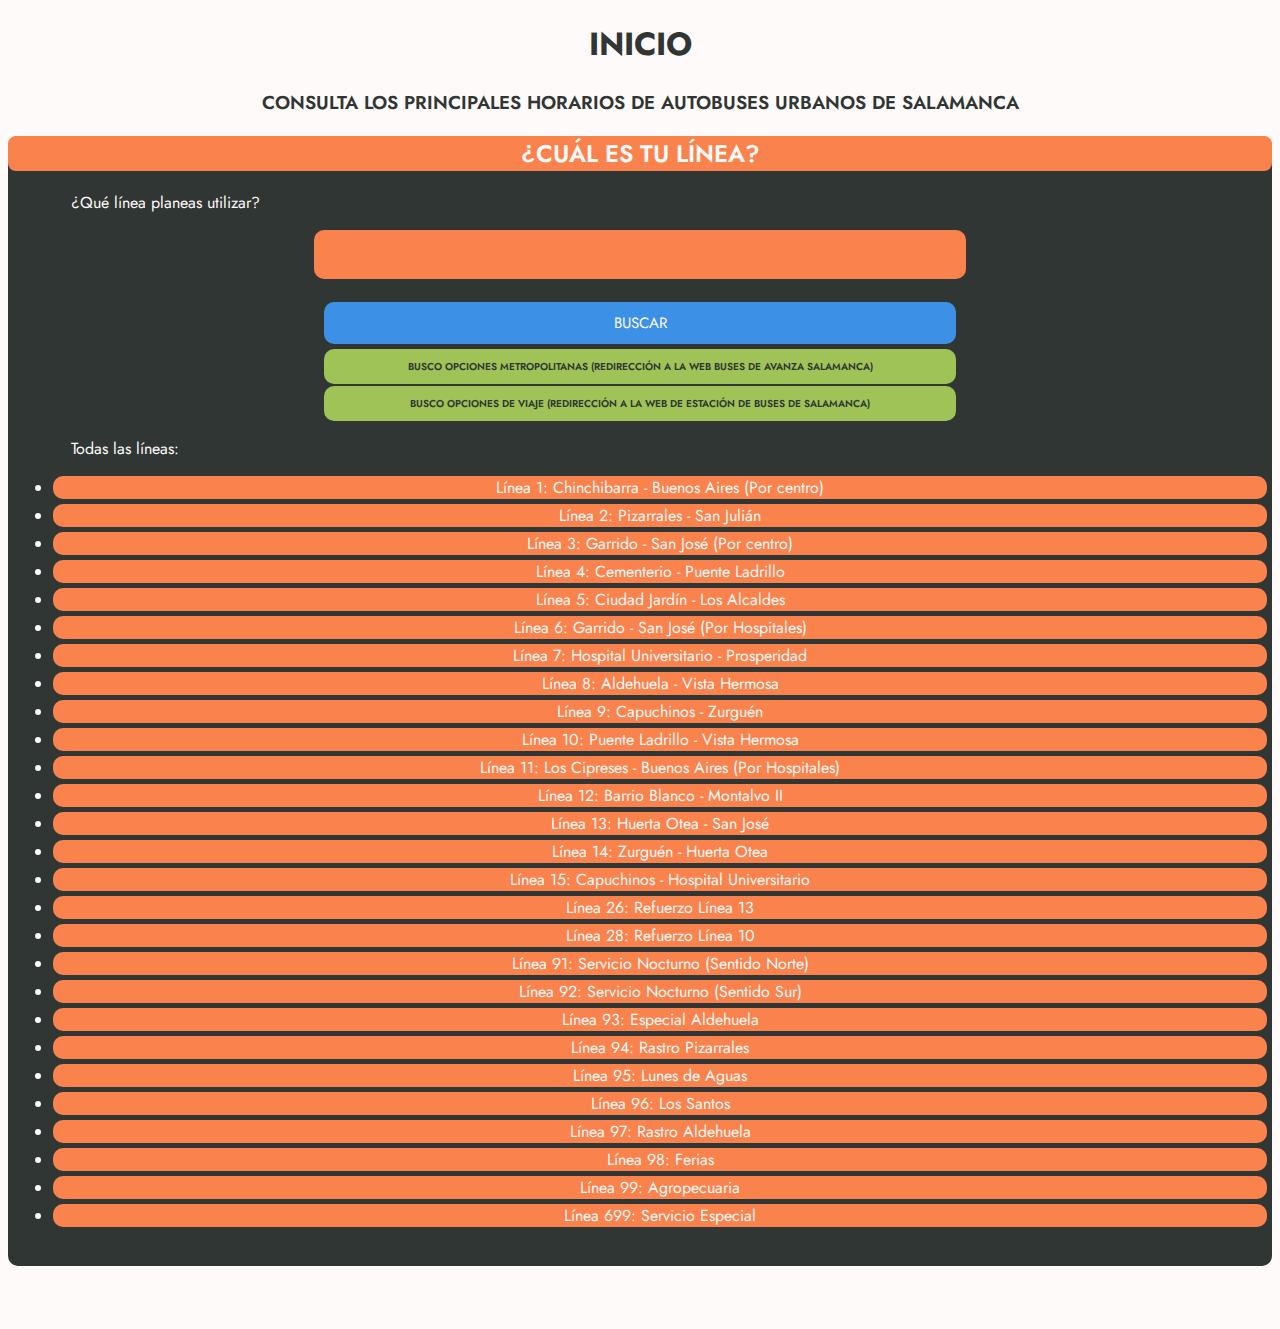
==== index.html @ e336ace3 "Add files via upload" ====
<!DOCTYPE html>
<html lang="en">
<head>
    <meta charset="UTF-8">
    <meta name="viewport" content="width=device-width, initial-scale=1.0">
    <title>Document</title>
    <link rel="stylesheet" href="estilos.css">
    <script src="acciones.js" defer></script>
</head>
<body>
    <h1 id = "tituloGrande">INICIO</h1>
    <h3 id="descripcion">CONSULTA LOS PRINCIPALES HORARIOS DE AUTOBUSES URBANOS DE SALAMANCA</h3>
    <!--<button id="opcion">PERSONALIZAR MI EXPERIENCIA (INICIO DE SESIÓN)</button>-->
    <div id="contenedor">
        <h2 id="titulo">¿CUÁL ES TU LÍNEA?</h2>
        <p id="parrafo">¿Qué línea planeas utilizar?</p>
        <input type="number" id="introducir">
        <br>
        <button id = "boton" onclick="redirigir()">BUSCAR</button>
        <button id="opcion">BUSCO OPCIONES METROPOLITANAS (REDIRECCIÓN A LA WEB BUSES DE AVANZA SALAMANCA)</button>
        <button id="opcion">BUSCO OPCIONES DE VIAJE (REDIRECCIÓN A LA WEB DE ESTACIÓN DE BUSES DE SALAMANCA)</button>
        <p id="parrafo">Todas las líneas: </p>
        <ul>
            <li id="contenedorListaLineas"><a href="lineas/linea1.html">Línea 1: Chinchibarra - Buenos Aires (Por centro)</a></li>
            <li id="contenedorListaLineas"><a href="lineas/linea2.html">Línea 2: Pizarrales - San Julián</a></li>
            <li id="contenedorListaLineas"><a href="lineas/linea3.html">Línea 3: Garrido - San José (Por centro)</a></li>
            <li id="contenedorListaLineas"><a href="lineas/linea4.html">Línea 4: Cementerio - Puente Ladrillo</a></li>
            <li id="contenedorListaLineas"><a href="lineas/linea5.html">Línea 5: Ciudad Jardín - Los Alcaldes</a></li>
            <li id="contenedorListaLineas"><a href="lineas/linea6.html">Línea 6: Garrido - San José (Por Hospitales)</a></li>
            <li id="contenedorListaLineas"><a href="lineas/linea7.html">Línea 7: Hospital Universitario - Prosperidad</a></li>
            <li id="contenedorListaLineas"><a href="lineas/linea8.html">Línea 8: Aldehuela - Vista Hermosa</a></li>
            <li id="contenedorListaLineas"><a href="lineas/linea9.html">Línea 9: Capuchinos - Zurguén</a></li>
            <li id="contenedorListaLineas"><a href="lineas/linea10.html">Línea 10: Puente Ladrillo - Vista Hermosa</a></li>
            <li id="contenedorListaLineas"><a href="lineas/linea11.html">Línea 11: Los Cipreses - Buenos Aires (Por Hospitales)</a></li>
            <li id="contenedorListaLineas"><a href="lineas/linea12.html">Línea 12: Barrio Blanco - Montalvo II</a></li>
            <li id="contenedorListaLineas"><a href="lineas/linea13.html">Línea 13: Huerta Otea - San José</a></li>
            <li id="contenedorListaLineas"><a href="lineas/linea14.html">Línea 14: Zurguén - Huerta Otea</a></li>
            <li id="contenedorListaLineas"><a href="lineas/linea15.html">Línea 15: Capuchinos - Hospital Universitario</a></li>
            <li id="contenedorListaLineas"><a href="lineas/linea26.html">Línea 26: Refuerzo Línea 13</a></li>
            <li id="contenedorListaLineas"><a href="lineas/linea28.html">Línea 28: Refuerzo Línea 10</a></li>
            <li id="contenedorListaLineas"><a href="lineas/linea91.html">Línea 91: Servicio Nocturno (Sentido Norte)</a></li>
            <li id="contenedorListaLineas"><a href="lineas/linea92.html">Línea 92: Servicio Nocturno (Sentido Sur)</a></li>
            <li id="contenedorListaLineas"><a href="lineas/linea93.html">Línea 93: Especial Aldehuela</a></li>
            <li id="contenedorListaLineas"><a href="lineas/linea94.html">Línea 94: Rastro Pizarrales</a></li>
            <li id="contenedorListaLineas"><a href="lineas/linea95.html">Línea 95: Lunes de Aguas</a></li>
            <li id="contenedorListaLineas"><a href="lineas/linea96.html">Línea 96: Los Santos</a></li>
            <li id="contenedorListaLineas"><a href="lineas/linea97.html">Línea 97: Rastro Aldehuela</a></li>
            <li id="contenedorListaLineas"><a href="lineas/linea98.html">Línea 98: Ferias</a></li>
            <li id="contenedorListaLineas"><a href="lineas/linea99.html">Línea 99: Agropecuaria</a></li>
            <li id="contenedorListaLineas"><a href="lineas/linea699.html">Línea 699: Servicio Especial</a></li>
            

        </ul>
        <br>
    </div>
</body>
</html>
---- estilos.css ----
@font-face {
    font-family: "JostRegular";
    src: url(Jost-Regular.ttf);
}
@font-face {
    font-family: "JostSemiBold";
    src: url(Jost-SemiBold.ttf);
}
@font-face {
    font-family: "JostBold";
    src: url(Jost-Bold.ttf);
}

body{
    background-color: snow;
}
a{
    text-decoration: none;
    color: inherit;
}

#contenedorListaLineas{
    background-color: #FA824C;
    border: none;
    border-radius: 10px;
    margin: 5px;
    text-align: center;
    text-decoration: none;
}
#contenedor {
    background-color: #303633;
    border: none;
    border-radius: 10px;
    color: snow;
    font-family: JostRegular;
    margin-bottom: 5%;
    /* No centramos todo el contenido del contenedor */
}

#introducir {
    display: block; /* Hace que el input se comporte como un bloque */
    margin: 0 auto; /* Auto en los márgenes horizontales lo centra */
    background-color: #FA824C;
    border: none;
    border-radius: 10px;
    font-size: 20px;
    font-family: JostRegular;
    padding: 10px; /* Espacio interno dentro del input */
    width: 50%; /* Controla el ancho del input si es necesario */
    color: snow;
    text-align: center;
}

#titulo{
    background-color: #FA824C;
    font-family: JostSemiBold;
    text-align: center;
    border: none;
    border-radius: 8px;
}

#parrafo{
    color: snow;
    justify-content: left;
    margin-left: 5%;
}
#tituloGrande{
    font-family: JostBold;
    color: #303633;
    text-align: center;
    text-wrap:wrap;
}
#descripcion{
    color: #303633;
    text-align: center;
    justify-content: center;
    font-family: JostSemiBold;
}

#boton{
    display: block; /* Hace que el input se comporte como un bloque */
    margin: 0 auto; /* Auto en los márgenes horizontales lo centra */
    background-color: #3C91E6;
    border: none;
    border-radius: 10px;
    font-size: 15px;
    font-family: JostRegular;
    padding: 10px; /* Espacio interno dentro del input */
    width: 50%; /* Controla el ancho del input si es necesario */
    color: snow;
    text-align: center;
    margin-bottom: 5px;
}

#opcion{
    background-color: #9FC356;
    display: block; /* Hace que el input se comporte como un bloque */
    margin: 0 auto; /* Auto en los márgenes horizontales lo centra */
    margin-bottom: 2px;
    border: none;
    border-radius: 10px;
    font-size: 10px;
    font-family: JostSemiBold;
    padding: 10px; /* Espacio interno dentro del input */
    width: 50%; /* Controla el ancho del input si es necesario */
    color: #303633;
    text-align: center;
}
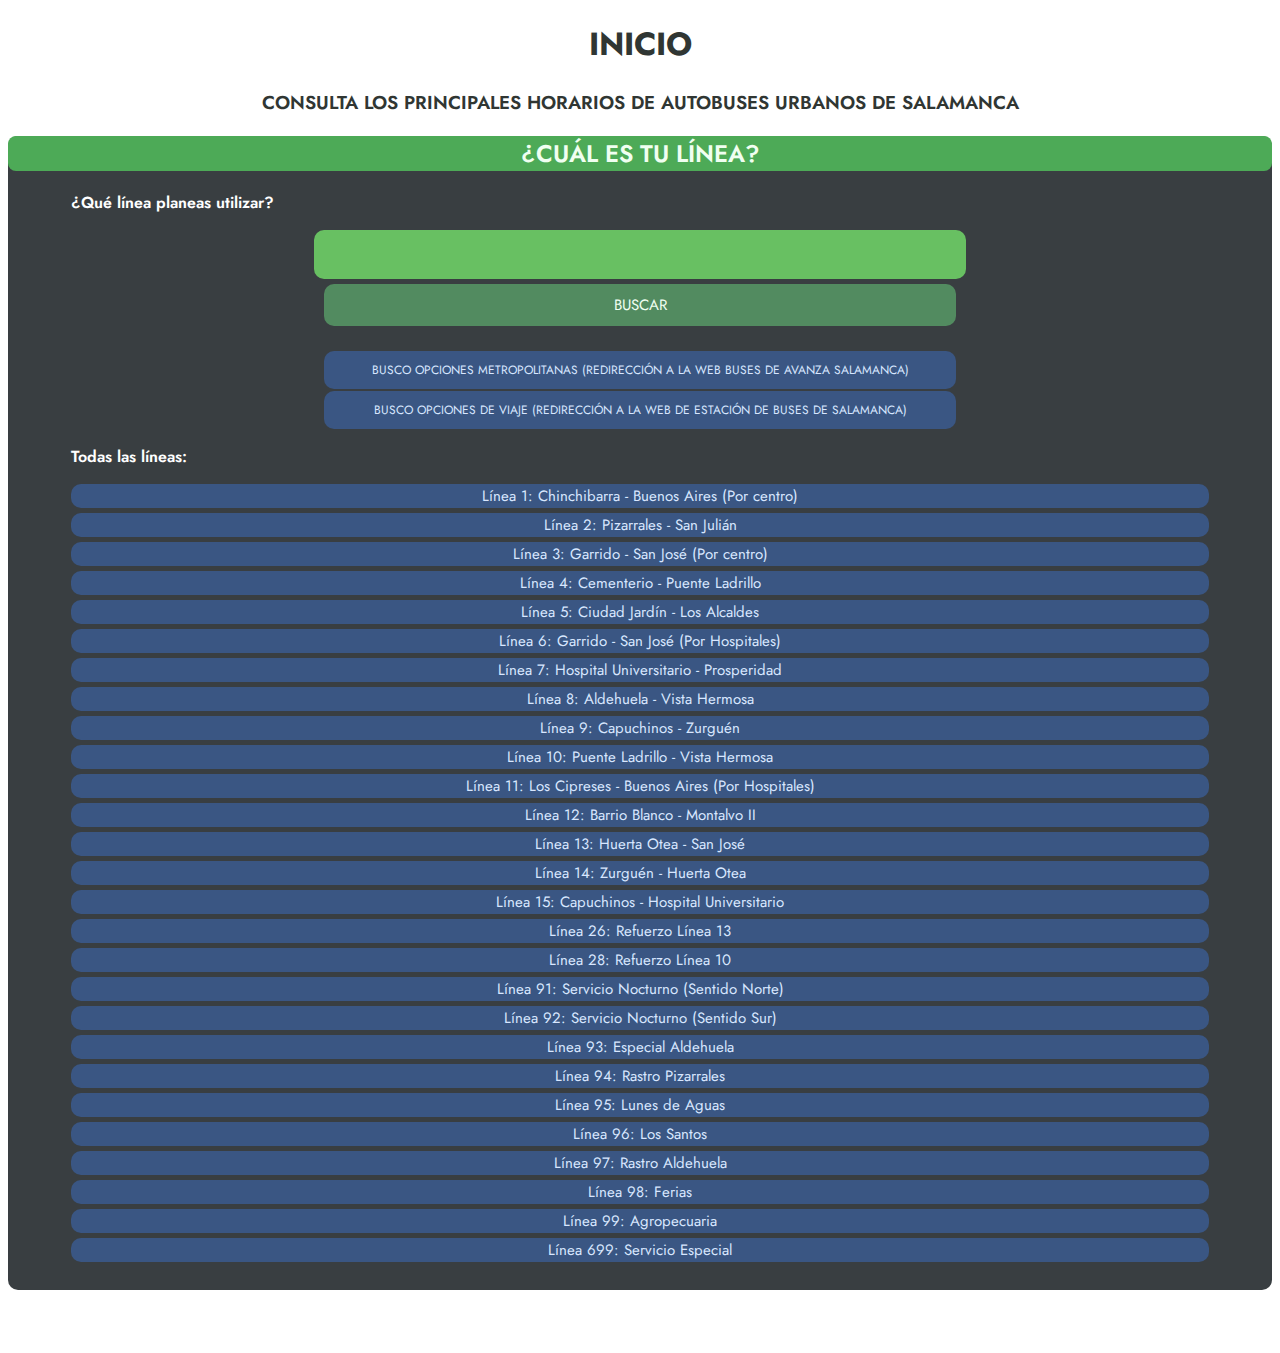
==== commit d981a913: "Add files via upload" ====
--- a/index.html
+++ b/index.html
@@ -8,50 +8,49 @@
     <script src="acciones.js" defer></script>
 </head>
 <body>
-    <h1 id = "tituloGrande">INICIO</h1>
-    <h3 id="descripcion">CONSULTA LOS PRINCIPALES HORARIOS DE AUTOBUSES URBANOS DE SALAMANCA</h3>
-    <!--<button id="opcion">PERSONALIZAR MI EXPERIENCIA (INICIO DE SESIÓN)</button>-->
+    
+<div id="mainPage">
+            <h1 id = "tituloGrande">INICIO</h1>
+            <h3 id="descripcion">CONSULTA LOS PRINCIPALES HORARIOS DE AUTOBUSES URBANOS DE SALAMANCA</h3>
+    
     <div id="contenedor">
         <h2 id="titulo">¿CUÁL ES TU LÍNEA?</h2>
         <p id="parrafo">¿Qué línea planeas utilizar?</p>
-        <input type="number" id="introducir">
-        <br>
-        <button id = "boton" onclick="redirigir()">BUSCAR</button>
-        <button id="opcion">BUSCO OPCIONES METROPOLITANAS (REDIRECCIÓN A LA WEB BUSES DE AVANZA SALAMANCA)</button>
-        <button id="opcion">BUSCO OPCIONES DE VIAJE (REDIRECCIÓN A LA WEB DE ESTACIÓN DE BUSES DE SALAMANCA)</button>
+        <input type="number" id="busquedaRapidaLinea">
+        <button id = "boton" onclick="nuevaLinea(1)">BUSCAR</button>
+        <button id="opcion" onclick="redirigirMetropolitano()">BUSCO OPCIONES METROPOLITANAS (REDIRECCIÓN A LA WEB BUSES DE AVANZA SALAMANCA)</button>
+        <button id="opcion" onclick="redirigirViajes()">BUSCO OPCIONES DE VIAJE (REDIRECCIÓN A LA WEB DE ESTACIÓN DE BUSES DE SALAMANCA)</button>
         <p id="parrafo">Todas las líneas: </p>
-        <ul>
-            <li id="contenedorListaLineas"><a href="lineas/linea1.html">Línea 1: Chinchibarra - Buenos Aires (Por centro)</a></li>
-            <li id="contenedorListaLineas"><a href="lineas/linea2.html">Línea 2: Pizarrales - San Julián</a></li>
-            <li id="contenedorListaLineas"><a href="lineas/linea3.html">Línea 3: Garrido - San José (Por centro)</a></li>
-            <li id="contenedorListaLineas"><a href="lineas/linea4.html">Línea 4: Cementerio - Puente Ladrillo</a></li>
-            <li id="contenedorListaLineas"><a href="lineas/linea5.html">Línea 5: Ciudad Jardín - Los Alcaldes</a></li>
-            <li id="contenedorListaLineas"><a href="lineas/linea6.html">Línea 6: Garrido - San José (Por Hospitales)</a></li>
-            <li id="contenedorListaLineas"><a href="lineas/linea7.html">Línea 7: Hospital Universitario - Prosperidad</a></li>
-            <li id="contenedorListaLineas"><a href="lineas/linea8.html">Línea 8: Aldehuela - Vista Hermosa</a></li>
-            <li id="contenedorListaLineas"><a href="lineas/linea9.html">Línea 9: Capuchinos - Zurguén</a></li>
-            <li id="contenedorListaLineas"><a href="lineas/linea10.html">Línea 10: Puente Ladrillo - Vista Hermosa</a></li>
-            <li id="contenedorListaLineas"><a href="lineas/linea11.html">Línea 11: Los Cipreses - Buenos Aires (Por Hospitales)</a></li>
-            <li id="contenedorListaLineas"><a href="lineas/linea12.html">Línea 12: Barrio Blanco - Montalvo II</a></li>
-            <li id="contenedorListaLineas"><a href="lineas/linea13.html">Línea 13: Huerta Otea - San José</a></li>
-            <li id="contenedorListaLineas"><a href="lineas/linea14.html">Línea 14: Zurguén - Huerta Otea</a></li>
-            <li id="contenedorListaLineas"><a href="lineas/linea15.html">Línea 15: Capuchinos - Hospital Universitario</a></li>
-            <li id="contenedorListaLineas"><a href="lineas/linea26.html">Línea 26: Refuerzo Línea 13</a></li>
-            <li id="contenedorListaLineas"><a href="lineas/linea28.html">Línea 28: Refuerzo Línea 10</a></li>
-            <li id="contenedorListaLineas"><a href="lineas/linea91.html">Línea 91: Servicio Nocturno (Sentido Norte)</a></li>
-            <li id="contenedorListaLineas"><a href="lineas/linea92.html">Línea 92: Servicio Nocturno (Sentido Sur)</a></li>
-            <li id="contenedorListaLineas"><a href="lineas/linea93.html">Línea 93: Especial Aldehuela</a></li>
-            <li id="contenedorListaLineas"><a href="lineas/linea94.html">Línea 94: Rastro Pizarrales</a></li>
-            <li id="contenedorListaLineas"><a href="lineas/linea95.html">Línea 95: Lunes de Aguas</a></li>
-            <li id="contenedorListaLineas"><a href="lineas/linea96.html">Línea 96: Los Santos</a></li>
-            <li id="contenedorListaLineas"><a href="lineas/linea97.html">Línea 97: Rastro Aldehuela</a></li>
-            <li id="contenedorListaLineas"><a href="lineas/linea98.html">Línea 98: Ferias</a></li>
-            <li id="contenedorListaLineas"><a href="lineas/linea99.html">Línea 99: Agropecuaria</a></li>
-            <li id="contenedorListaLineas"><a href="lineas/linea699.html">Línea 699: Servicio Especial</a></li>
-            
-
-        </ul>
+        <button id="botonLinea" onclick="nuevaLinea(1)">Línea 1: Chinchibarra - Buenos Aires (Por centro)</button>
+        <button id="botonLinea" onclick="nuevaLinea(2)">Línea 2: Pizarrales - San Julián</button>
+        <button id="botonLinea" onclick="location.href='linea3.html'">Línea 3: Garrido - San José (Por centro)</button>
+        <button id="botonLinea" onclick="location.href='linea4.html'">Línea 4: Cementerio - Puente Ladrillo</button>
+        <button id="botonLinea" onclick="location.href='linea5.html'">Línea 5: Ciudad Jardín - Los Alcaldes</button>
+        <button id="botonLinea" onclick="location.href='linea6.html'">Línea 6: Garrido - San José (Por Hospitales)</button>
+        <button id="botonLinea" onclick="location.href='linea7.html'">Línea 7: Hospital Universitario - Prosperidad</button>
+        <button id="botonLinea" onclick="location.href='linea8.html'">Línea 8: Aldehuela - Vista Hermosa</button>
+        <button id="botonLinea" onclick="location.href='linea9.html'">Línea 9: Capuchinos - Zurguén</button>
+        <button id="botonLinea" onclick="location.href='linea10.html'">Línea 10: Puente Ladrillo - Vista Hermosa</button>
+        <button id="botonLinea" onclick="location.href='linea11.html'">Línea 11: Los Cipreses - Buenos Aires (Por Hospitales)</button>
+        <button id="botonLinea" onclick="location.href='linea12.html'">Línea 12: Barrio Blanco - Montalvo II</button>
+        <button id="botonLinea" onclick="location.href='linea13.html'">Línea 13: Huerta Otea - San José</button>
+        <button id="botonLinea" onclick="location.href='linea14.html'">Línea 14: Zurguén - Huerta Otea</button>
+        <button id="botonLinea" onclick="location.href='linea15.html'">Línea 15: Capuchinos - Hospital Universitario</button>
+        <button id="botonLinea" onclick="location.href='linea26.html'">Línea 26: Refuerzo Línea 13</button>
+        <button id="botonLinea" onclick="location.href='linea28.html'">Línea 28: Refuerzo Línea 10</button>
+        <button id="botonLinea" onclick="location.href='linea91.html'">Línea 91: Servicio Nocturno (Sentido Norte)</button>
+        <button id="botonLinea" onclick="location.href='linea92.html'">Línea 92: Servicio Nocturno (Sentido Sur)</button>
+        <button id="botonLinea" onclick="location.href='linea93.html'">Línea 93: Especial Aldehuela</button>
+        <button id="botonLinea" onclick="location.href='linea94.html'">Línea 94: Rastro Pizarrales</button>
+        <button id="botonLinea" onclick="location.href='linea95.html'">Línea 95: Lunes de Aguas</button>
+        <button id="botonLinea" onclick="location.href='linea96.html'">Línea 96: Los Santos</button>
+        <button id="botonLinea" onclick="location.href='linea97.html'">Línea 97: Rastro Aldehuela</button>
+        <button id="botonLinea" onclick="location.href='linea98.html'">Línea 98: Ferias</button>
+        <button id="botonLinea" onclick="location.href='linea99.html'">Línea 99: Agropecuaria</button>
+        <button id="botonLinea" onclick="location.href='linea699.html'">Línea 699: Servicio Especial</button>
         <br>
     </div>
+</div>
+
 </body>
 </html>--- a/estilos.css
+++ b/estilos.css
@@ -1,3 +1,23 @@
+:root{
+    --color-fondo : #ffffff;
+    --color-titulo-contenedor: #4daa57;
+    --color-titulo-texto: #f0fff1;
+    --color-fondo-contenedor: #393e41;
+    --color-texto-contendor: #ffffff;
+    --color-texto: #080705;
+    --color-leyenda1: #3a5683;
+    --color-leyenda-texto: #d8e7ff;
+    --color-fondo-opciones : #3a5683;
+    --color-texto-opciones: #d8e7ff;
+    --color-boton-input: #4ab164;
+    --color-texto-boton-input: #393e41;
+    --boton-busqueda-fondo: #68c062;
+    --boton-busqueda-texto: #f0fff1;
+    --color-fonfo-tuparada:#acccff;
+    --color-fondo-botonbuscar: #528b60;
+    --color-texto-botonbuscar:#f0fff1;
+}
+
 @font-face {
     font-family: "JostRegular";
     src: url(Jost-Regular.ttf);
@@ -12,15 +32,30 @@
 }
 
 body{
-    background-color: snow;
+    background-color: var(--color-fondo);
 }
 a{
     text-decoration: none;
     color: inherit;
 }
 
+#busquedaRapidaLinea{
+    display: block; /* Hace que el input se comporte como un bloque */
+    margin: 0 auto; /* Auto en los márgenes horizontales lo centra */
+    background-color: var(--boton-busqueda-fondo);
+    color: var(--boton-busqueda-texto);
+    border: none;
+    border-radius: 10px;
+    font-size: 20px;
+    font-family: JostRegular;
+    padding: 10px; /* Espacio interno dentro del input */
+    width: 50%; /* Controla el ancho del input si es necesario */
+    text-align: center;
+    margin-bottom: 5px;
+}
+
 #contenedorListaLineas{
-    background-color: #FA824C;
+    background-color: var(--color-titulo-contenedor);
     border: none;
     border-radius: 10px;
     margin: 5px;
@@ -28,7 +63,7 @@
     text-decoration: none;
 }
 #contenedor {
-    background-color: #303633;
+    background-color: var(--color-fondo-contenedor);
     border: none;
     border-radius: 10px;
     color: snow;
@@ -40,29 +75,31 @@
 #introducir {
     display: block; /* Hace que el input se comporte como un bloque */
     margin: 0 auto; /* Auto en los márgenes horizontales lo centra */
-    background-color: #FA824C;
+    background-color: var(--color-boton-input);
     border: none;
     border-radius: 10px;
     font-size: 20px;
     font-family: JostRegular;
     padding: 10px; /* Espacio interno dentro del input */
     width: 50%; /* Controla el ancho del input si es necesario */
-    color: snow;
+    color: var(--color-texto-boton-input);
     text-align: center;
 }
 
 #titulo{
-    background-color: #FA824C;
+    background-color: var(--color-titulo-contenedor);
     font-family: JostSemiBold;
     text-align: center;
     border: none;
     border-radius: 8px;
+    color: var(--color-titulo-texto);
 }
 
 #parrafo{
-    color: snow;
+    color: var(--color-texto-contendor);
     justify-content: left;
     margin-left: 5%;
+    font-family: JostSemiBold;
 }
 #tituloGrande{
     font-family: JostBold;
@@ -80,29 +117,93 @@
 #boton{
     display: block; /* Hace que el input se comporte como un bloque */
     margin: 0 auto; /* Auto en los márgenes horizontales lo centra */
-    background-color: #3C91E6;
+    background-color: var(--color-fondo-botonbuscar);
+    color: var(--color-texto-botonbuscar);
     border: none;
     border-radius: 10px;
     font-size: 15px;
     font-family: JostRegular;
     padding: 10px; /* Espacio interno dentro del input */
     width: 50%; /* Controla el ancho del input si es necesario */
-    color: snow;
     text-align: center;
     margin-bottom: 5px;
+    margin-bottom: 25px;
 }
 
 #opcion{
-    background-color: #9FC356;
+    background-color: var(--color-fondo-opciones);
     display: block; /* Hace que el input se comporte como un bloque */
     margin: 0 auto; /* Auto en los márgenes horizontales lo centra */
     margin-bottom: 2px;
     border: none;
     border-radius: 10px;
-    font-size: 10px;
-    font-family: JostSemiBold;
-    padding: 10px; /* Espacio interno dentro del input */
-    width: 50%; /* Controla el ancho del input si es necesario */
-    color: #303633;
-    text-align: center;
+    font-size: 12px;
+    font-family: JostRegular;
+    padding: 10px; /* Espacio interno dentro del input */
+    width: 50%; /* Controla el ancho del input si es necesario */
+    color: var(--color-texto-opciones);
+    text-align: center;
+}
+
+#botonLinea{
+    display: block;
+    margin: 0 auto;
+    width: 90%;
+    background-color: var(--color-fondo-opciones);
+    color: var(--color-texto-opciones);
+    font-size: 15px;
+    text-align: center;
+    text-wrap: wrap;
+    justify-content: center;
+    font-family: JostRegular;
+    border: none;
+    border-radius: 10px;
+    margin-bottom: 5px;
+}
+
+
+
+#tablaHorarios{
+    border-collapse: collapse;
+    margin: auto;
+    width: 80%;
+}
+
+#celdaEncabezado{
+    border: 1px solid;
+    padding: 8px;
+    background-color: var(--color-leyenda1);
+    color: var(--color-texto);
+    text-align: center;
+    border-color: #000000;
+    color: var(--color-leyenda-texto);
+}
+
+#celdaTabla{
+    border: 1px solid;
+    padding: 8px;
+    background-color: var(--color-fondo);
+    color: var(--color-texto);
+    text-align: center;
+    text-wrap: wrap;
+}
+
+/* LINEAS --------------------
+--------------------------------
+------------------------------*/
+#linea1{
+    display: none;
+}
+
+#linea1variante1{
+    display: none;
+}
+#linea1variante2{
+    display: none;
+}
+#linea1variante3{
+    display: none;
+}
+#linea1variante4{
+    display: none;
 }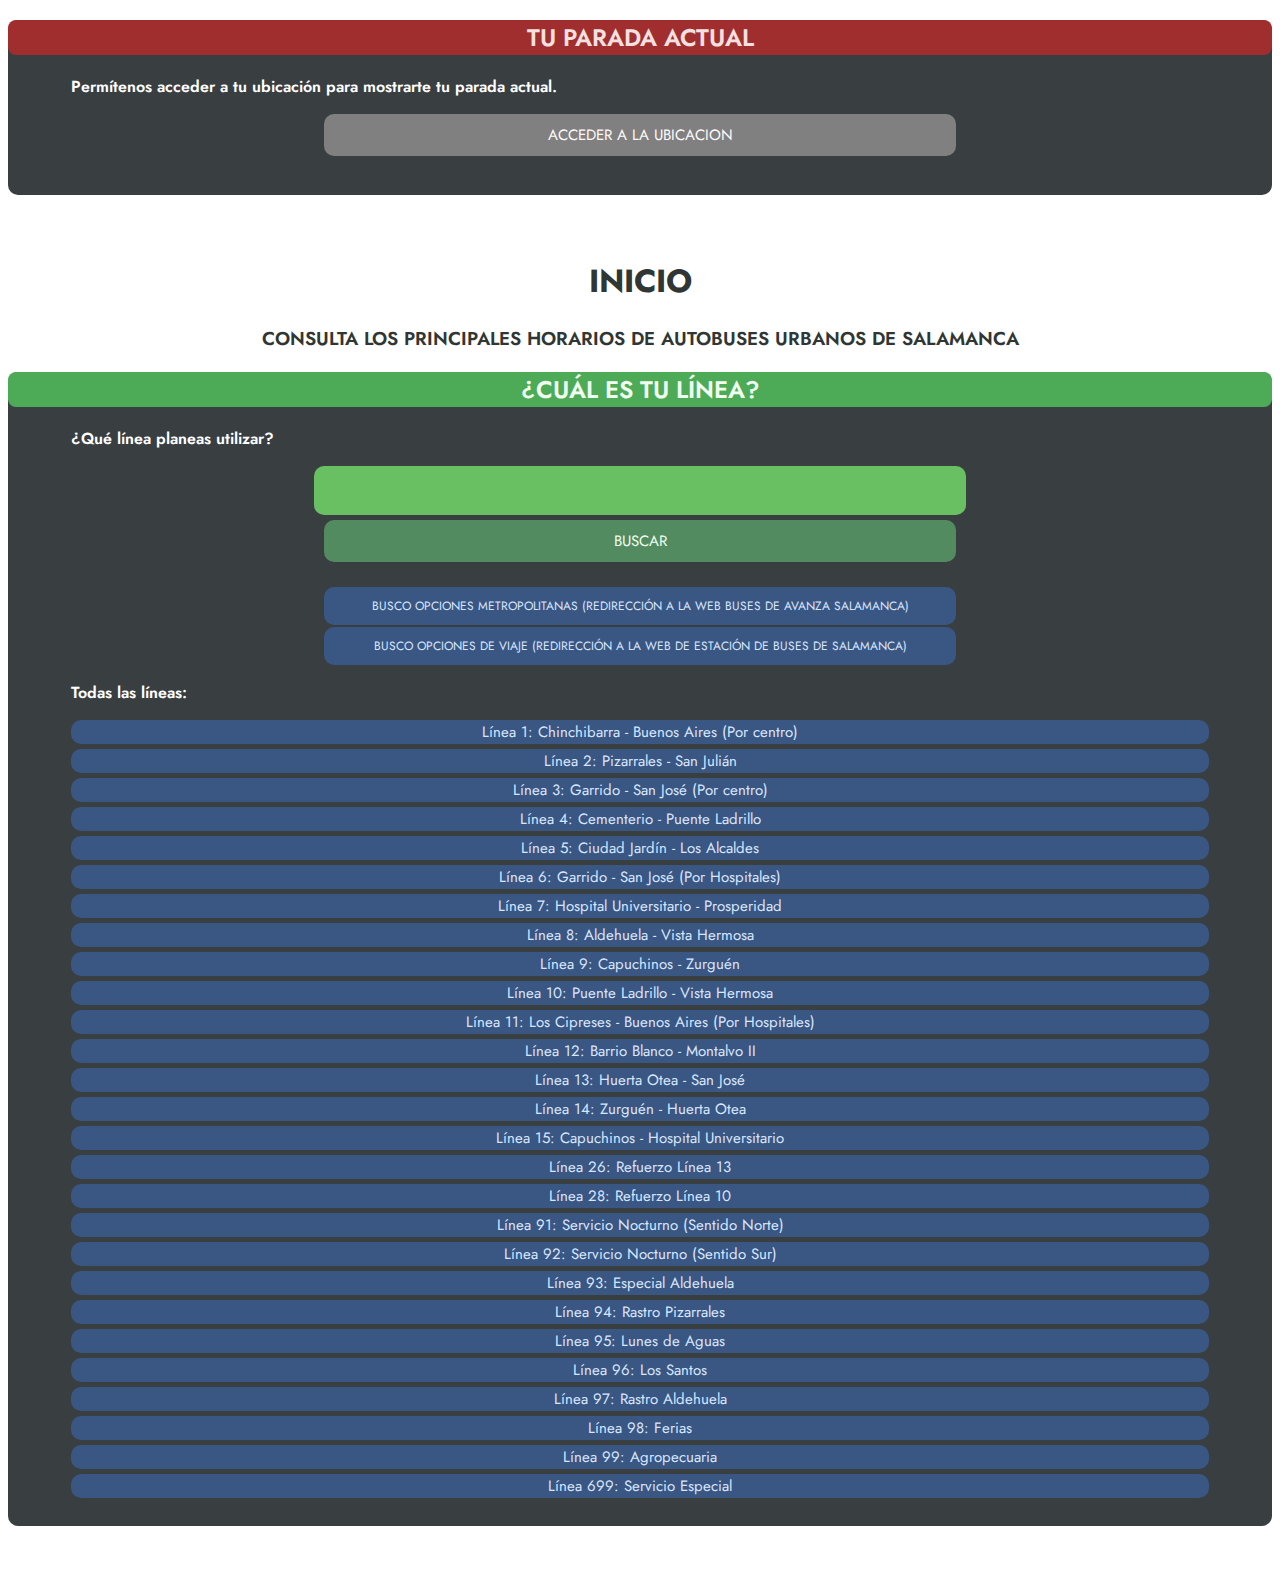
==== commit 2e76a836: "Add files via upload" ====
--- a/index.html
+++ b/index.html
@@ -8,7 +8,18 @@
     <script src="acciones.js" defer></script>
 </head>
 <body>
-    
+
+<div id="contenedor">
+    <div id = "noUbi">
+        <h2>TU PARADA ACTUAL</h2>
+        <p id="parrafo">Permítenos acceder a tu ubicación para mostrarte tu parada actual.</p>
+        <button id="botonUbicacion">ACCEDER A LA UBICACION</button>
+        <p id="locationOutput" style="text-align: center;"></p>
+        <br>
+    </div>
+
+</div>    
+
 <div id="mainPage">
             <h1 id = "tituloGrande">INICIO</h1>
             <h3 id="descripcion">CONSULTA LOS PRINCIPALES HORARIOS DE AUTOBUSES URBANOS DE SALAMANCA</h3>
--- a/estilos.css
+++ b/estilos.css
@@ -1,6 +1,8 @@
 :root{
     --color-fondo : #ffffff;
     --color-titulo-contenedor: #4daa57;
+    --color-titulo-aviso: #a12e2e;
+    --color-texto-aviso:#f3e0e0;
     --color-titulo-texto: #f0fff1;
     --color-fondo-contenedor: #393e41;
     --color-texto-contendor: #ffffff;
@@ -38,6 +40,44 @@
     text-decoration: none;
     color: inherit;
 }
+#noUbi h2{
+    background-color: var(--color-titulo-aviso);
+    font-family: JostSemiBold;
+    text-align: center;
+    border: none;
+    border-radius: 8px;
+    color: var(--color-texto-aviso);
+}
+
+#noUbi button{
+    display: block; /* Hace que el input se comporte como un bloque */
+    margin: 0 auto; /* Auto en los márgenes horizontales lo centra */
+    background-color: grey;
+    color: snow;
+    border: none;
+    border-radius: 10px;
+    font-size: 15px;
+    font-family: JostRegular;
+    padding: 10px; /* Espacio interno dentro del input */
+    width: 50%; /* Controla el ancho del input si es necesario */
+    text-align: center;
+}
+
+#ubicacion{
+    display: block; /* Hace que el input se comporte como un bloque */
+    margin: 0 auto; /* Auto en los márgenes horizontales lo centra */
+    background-color: var(--color-fondo-botonbuscar);
+    color: var(--color-texto-botonbuscar);
+    border: none;
+    border-radius: 10px;
+    font-size: 15px;
+    font-family: JostRegular;
+    padding: 10px; /* Espacio interno dentro del input */
+    width: 50%; /* Controla el ancho del input si es necesario */
+    text-align: center;
+    margin-bottom: 5px;
+    margin-bottom: 25px;
+}
 
 #busquedaRapidaLinea{
     display: block; /* Hace que el input se comporte como un bloque */
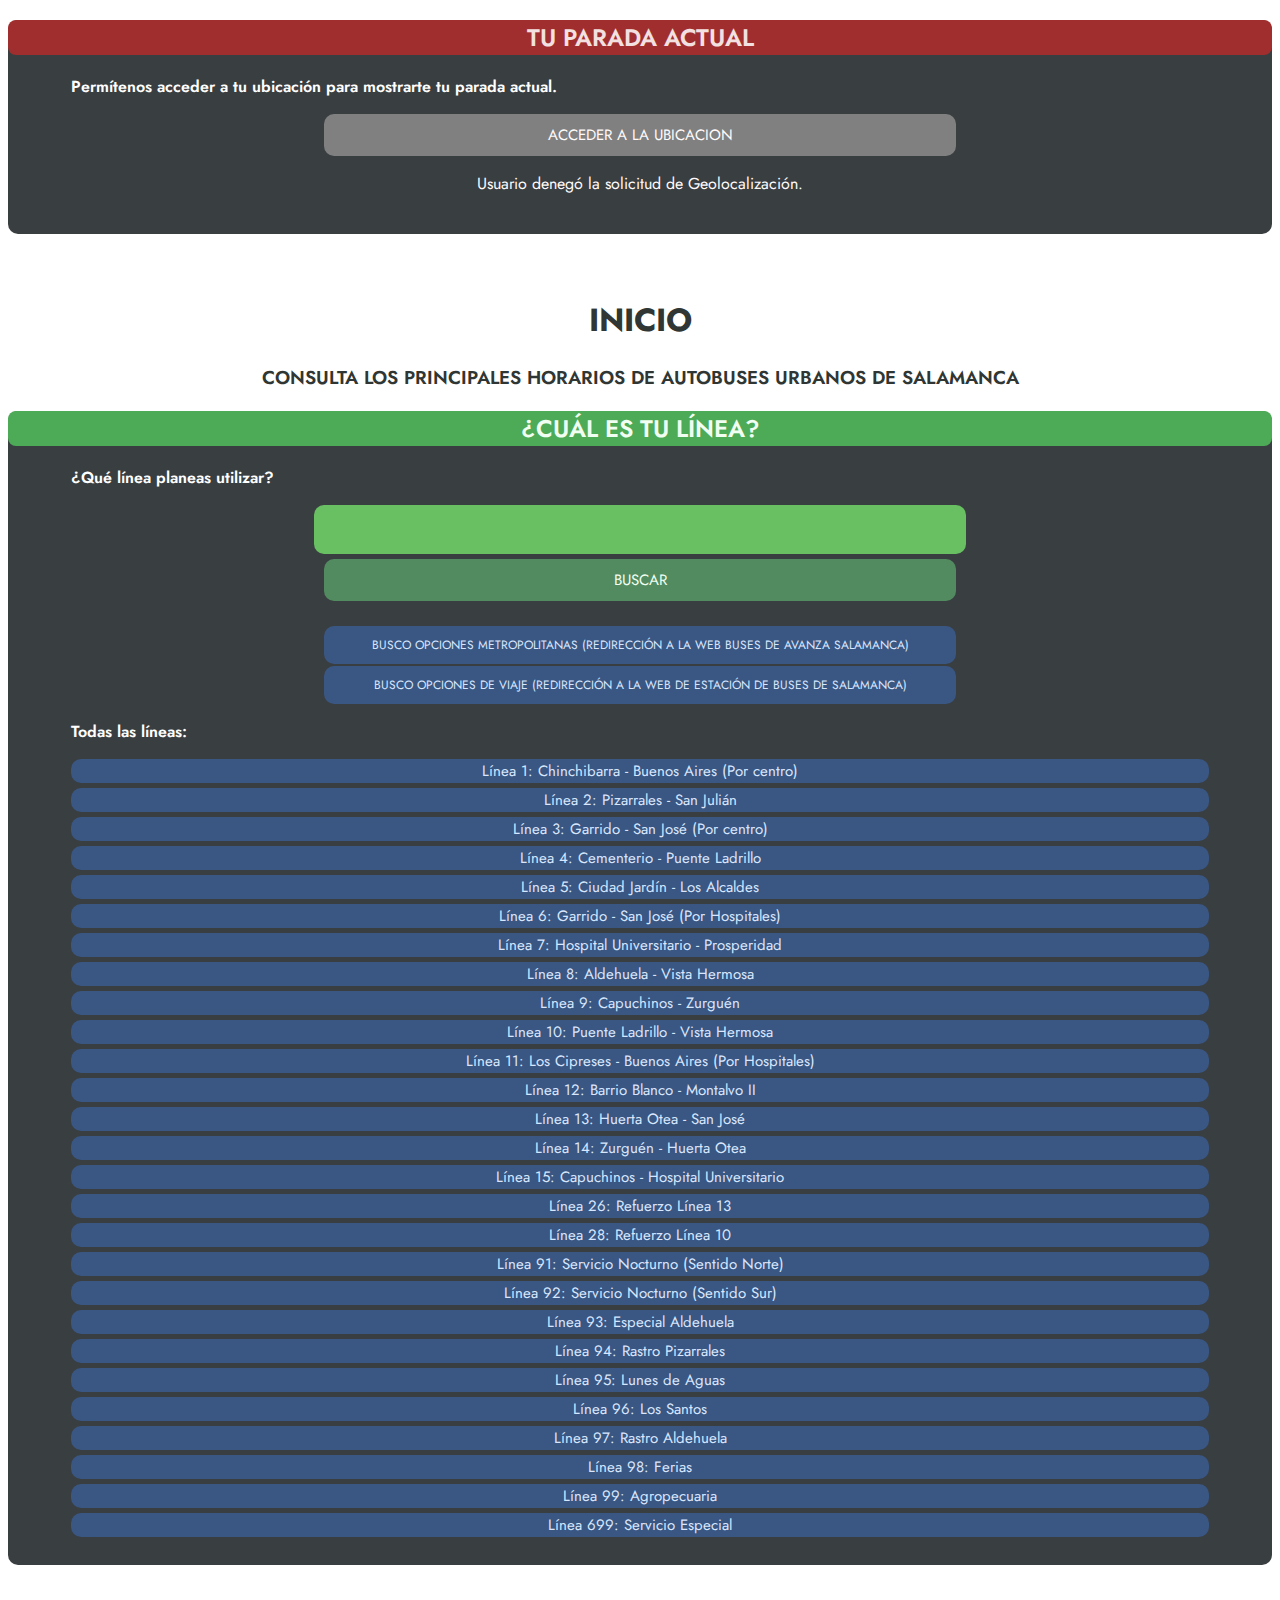
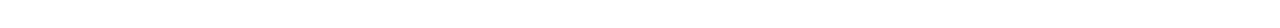
==== commit 181867bf: "Tablas basadas en tiempo real." ====
--- a/index.html
+++ b/index.html
@@ -3,62 +3,80 @@
 <head>
     <meta charset="UTF-8">
     <meta name="viewport" content="width=device-width, initial-scale=1.0">
-    <title>Document</title>
+    <title>MovilidadSalamanca</title>
     <link rel="stylesheet" href="estilos.css">
     <script src="acciones.js" defer></script>
+    <script src="ubicacion.js" defer></script>
 </head>
 <body>
 
-<div id="contenedor">
+<div class="contenedor">
     <div id = "noUbi">
         <h2>TU PARADA ACTUAL</h2>
-        <p id="parrafo">Permítenos acceder a tu ubicación para mostrarte tu parada actual.</p>
+        <p class="parrafo">Permítenos acceder a tu ubicación para mostrarte tu parada actual.</p>
         <button id="botonUbicacion">ACCEDER A LA UBICACION</button>
         <p id="locationOutput" style="text-align: center;"></p>
         <br>
     </div>
-
+    <div id="cargaParadas" style="display:none;">
+        <h2>TU PARADA ACTUAL</h2>
+        <div id="nombreParada">HOLA :D</div>
+        <br>
+        <table id="tablaHorarios">
+            <thead>
+                <tr>
+                    <th>LÍNEA</th>
+                    <th>TIEMPO RESTANTE</th>
+                </tr>
+            </thead>
+            <tbody>
+                <!-- Las filas se llenarán dinámicamente con JavaScript -->
+                 
+            </tbody>
+        </table>
+        <br>
+    </div>      
 </div>    
 
-<div id="mainPage">
-            <h1 id = "tituloGrande">INICIO</h1>
-            <h3 id="descripcion">CONSULTA LOS PRINCIPALES HORARIOS DE AUTOBUSES URBANOS DE SALAMANCA</h3>
+<div class="mainPage">
+            <h1 class = "tituloGrande">INICIO</h1>
+            <h3 class="descripcion">CONSULTA LOS PRINCIPALES HORARIOS DE AUTOBUSES URBANOS DE SALAMANCA</h3>
     
-    <div id="contenedor">
-        <h2 id="titulo">¿CUÁL ES TU LÍNEA?</h2>
-        <p id="parrafo">¿Qué línea planeas utilizar?</p>
-        <input type="number" id="busquedaRapidaLinea">
-        <button id = "boton" onclick="nuevaLinea(1)">BUSCAR</button>
-        <button id="opcion" onclick="redirigirMetropolitano()">BUSCO OPCIONES METROPOLITANAS (REDIRECCIÓN A LA WEB BUSES DE AVANZA SALAMANCA)</button>
-        <button id="opcion" onclick="redirigirViajes()">BUSCO OPCIONES DE VIAJE (REDIRECCIÓN A LA WEB DE ESTACIÓN DE BUSES DE SALAMANCA)</button>
-        <p id="parrafo">Todas las líneas: </p>
-        <button id="botonLinea" onclick="nuevaLinea(1)">Línea 1: Chinchibarra - Buenos Aires (Por centro)</button>
-        <button id="botonLinea" onclick="nuevaLinea(2)">Línea 2: Pizarrales - San Julián</button>
-        <button id="botonLinea" onclick="location.href='linea3.html'">Línea 3: Garrido - San José (Por centro)</button>
-        <button id="botonLinea" onclick="location.href='linea4.html'">Línea 4: Cementerio - Puente Ladrillo</button>
-        <button id="botonLinea" onclick="location.href='linea5.html'">Línea 5: Ciudad Jardín - Los Alcaldes</button>
-        <button id="botonLinea" onclick="location.href='linea6.html'">Línea 6: Garrido - San José (Por Hospitales)</button>
-        <button id="botonLinea" onclick="location.href='linea7.html'">Línea 7: Hospital Universitario - Prosperidad</button>
-        <button id="botonLinea" onclick="location.href='linea8.html'">Línea 8: Aldehuela - Vista Hermosa</button>
-        <button id="botonLinea" onclick="location.href='linea9.html'">Línea 9: Capuchinos - Zurguén</button>
-        <button id="botonLinea" onclick="location.href='linea10.html'">Línea 10: Puente Ladrillo - Vista Hermosa</button>
-        <button id="botonLinea" onclick="location.href='linea11.html'">Línea 11: Los Cipreses - Buenos Aires (Por Hospitales)</button>
-        <button id="botonLinea" onclick="location.href='linea12.html'">Línea 12: Barrio Blanco - Montalvo II</button>
-        <button id="botonLinea" onclick="location.href='linea13.html'">Línea 13: Huerta Otea - San José</button>
-        <button id="botonLinea" onclick="location.href='linea14.html'">Línea 14: Zurguén - Huerta Otea</button>
-        <button id="botonLinea" onclick="location.href='linea15.html'">Línea 15: Capuchinos - Hospital Universitario</button>
-        <button id="botonLinea" onclick="location.href='linea26.html'">Línea 26: Refuerzo Línea 13</button>
-        <button id="botonLinea" onclick="location.href='linea28.html'">Línea 28: Refuerzo Línea 10</button>
-        <button id="botonLinea" onclick="location.href='linea91.html'">Línea 91: Servicio Nocturno (Sentido Norte)</button>
-        <button id="botonLinea" onclick="location.href='linea92.html'">Línea 92: Servicio Nocturno (Sentido Sur)</button>
-        <button id="botonLinea" onclick="location.href='linea93.html'">Línea 93: Especial Aldehuela</button>
-        <button id="botonLinea" onclick="location.href='linea94.html'">Línea 94: Rastro Pizarrales</button>
-        <button id="botonLinea" onclick="location.href='linea95.html'">Línea 95: Lunes de Aguas</button>
-        <button id="botonLinea" onclick="location.href='linea96.html'">Línea 96: Los Santos</button>
-        <button id="botonLinea" onclick="location.href='linea97.html'">Línea 97: Rastro Aldehuela</button>
-        <button id="botonLinea" onclick="location.href='linea98.html'">Línea 98: Ferias</button>
-        <button id="botonLinea" onclick="location.href='linea99.html'">Línea 99: Agropecuaria</button>
-        <button id="botonLinea" onclick="location.href='linea699.html'">Línea 699: Servicio Especial</button>
+    <div class="contenedor">
+        <h2 class="titulo">¿CUÁL ES TU LÍNEA?</h2>
+        <p class="parrafo">¿Qué línea planeas utilizar?</p>
+        <input type="number" class="busquedaRapidaLinea">
+        <button class = "boton" onclick="nuevaLinea(1)">BUSCAR</button>
+        <button class="opcion" onclick="redirigirMetropolitano()">BUSCO OPCIONES METROPOLITANAS (REDIRECCIÓN A LA WEB BUSES DE AVANZA SALAMANCA)</button>
+        <button class="opcion" onclick="redirigirViajes()">BUSCO OPCIONES DE VIAJE (REDIRECCIÓN A LA WEB DE ESTACIÓN DE BUSES DE SALAMANCA)</button>
+        <p class="parrafo">Todas las líneas: </p>
+        <button class="botonLinea" onclick="nuevaLinea(1)">Línea 1: Chinchibarra - Buenos Aires (Por centro)</button>
+        <button class="botonLinea" onclick="nuevaLinea(2)">Línea 2: Pizarrales - San Julián</button>
+        <button class="botonLinea" onclick="location.href='linea3.html'">Línea 3: Garrido - San José (Por centro)</button>
+        <button class="botonLinea" onclick="location.href='linea4.html'">Línea 4: Cementerio - Puente Ladrillo</button>
+        <button class="botonLinea" onclick="location.href='linea5.html'">Línea 5: Ciudad Jardín - Los Alcaldes</button>
+        <button class="botonLinea" onclick="location.href='linea6.html'">Línea 6: Garrido - San José (Por Hospitales)</button>
+        <button class="botonLinea" onclick="location.href='linea7.html'">Línea 7: Hospital Universitario - Prosperidad</button>
+        <button class="botonLinea" onclick="location.href='linea8.html'">Línea 8: Aldehuela - Vista Hermosa</button>
+        <button class="botonLinea" onclick="location.href='linea9.html'">Línea 9: Capuchinos - Zurguén</button>
+        <button class="botonLinea" onclick="location.href='linea10.html'">Línea 10: Puente Ladrillo - Vista Hermosa</button>
+        <button class="botonLinea" onclick="location.href='linea11.html'">Línea 11: Los Cipreses - Buenos Aires (Por Hospitales)</button>
+        <button class="botonLinea" onclick="location.href='linea12.html'">Línea 12: Barrio Blanco - Montalvo II</button>
+        <button class="botonLinea" onclick="location.href='linea13.html'">Línea 13: Huerta Otea - San José</button>
+        <button class="botonLinea" onclick="location.href='linea14.html'">Línea 14: Zurguén - Huerta Otea</button>
+        <button class="botonLinea" onclick="location.href='linea15.html'">Línea 15: Capuchinos - Hospital Universitario</button>
+        <button class="botonLinea" onclick="location.href='linea26.html'">Línea 26: Refuerzo Línea 13</button>
+        <button class="botonLinea" onclick="location.href='linea28.html'">Línea 28: Refuerzo Línea 10</button>
+        <button class="botonLinea" onclick="location.href='linea91.html'">Línea 91: Servicio Nocturno (Sentido Norte)</button>
+        <button class="botonLinea" onclick="location.href='linea92.html'">Línea 92: Servicio Nocturno (Sentido Sur)</button>
+        <button class="botonLinea" onclick="location.href='linea93.html'">Línea 93: Especial Aldehuela</button>
+        <button class="botonLinea" onclick="location.href='linea94.html'">Línea 94: Rastro Pizarrales</button>
+        <button class="botonLinea" onclick="location.href='linea95.html'">Línea 95: Lunes de Aguas</button>
+        <button class="botonLinea" onclick="location.href='linea96.html'">Línea 96: Los Santos</button>
+        <button class="botonLinea" onclick="location.href='linea97.html'">Línea 97: Rastro Aldehuela</button>
+        <button class="botonLinea" onclick="location.href='linea98.html'">Línea 98: Ferias</button>
+        <button class="botonLinea" onclick="location.href='linea99.html'">Línea 99: Agropecuaria</button>
+        <button class="botonLinea" onclick="location.href='linea699.html'">Línea 699: Servicio Especial</button>
         <br>
     </div>
 </div>
--- a/estilos.css
+++ b/estilos.css
@@ -18,6 +18,8 @@
     --color-fonfo-tuparada:#acccff;
     --color-fondo-botonbuscar: #528b60;
     --color-texto-botonbuscar:#f0fff1;
+    --color-titulo-paradas: #0089d8;
+    --color-texto-paradas: #d1eeff;
 }
 
 @font-face {
@@ -48,6 +50,75 @@
     border-radius: 8px;
     color: var(--color-texto-aviso);
 }
+#cargaParadas{
+    display: none;
+    
+} 
+
+#tablaHorarios{
+    margin: auto;
+    border-collapse: collapse;
+}
+
+#tablaHorarios th{
+    border: 1px solid;
+    padding: 8px;
+    background-color: var(--color-leyenda1);
+    color: var(--color-texto);
+    text-align: center;
+    border-color: #000000;
+    color: var(--color-leyenda-texto);
+}
+
+#tablaHorarios td{
+    border: 1px solid;
+    padding: 8px;
+    background-color: var(--color-fondo);
+    color: var(--color-texto);
+    text-align: center;
+    border-color: #000000;
+    color: var(--color-fondo-opciones);
+}
+
+
+
+.botonRegreso{
+    display: block; /* Hace que el input se comporte como un bloque */
+    margin: 0 auto; /* Auto en los márgenes horizontales lo centra */
+    background-color: var(--color-titulo-aviso);
+    color: var(--color-texto-aviso);
+    border: none;
+    border-radius: 10px;
+    font-size: 15px;
+    font-family: JostRegular;
+    padding: 10px; /* Espacio interno dentro del input */
+    width: 50%; /* Controla el ancho del input si es necesario */
+    text-align: center;
+    margin-bottom: 5px;
+    margin-bottom: 25px;
+}
+ 
+#nombreParada{
+    background-color: #3a5683;
+    width: 80%;
+    border-radius: 10px;
+    text-align: center;
+    margin: auto;
+    font-size: 20px;
+}
+
+#cargaParadas h2{
+    background-color: var(--color-titulo-paradas);
+    font-family: JostSemiBold;
+    text-align: center;
+    border: none;
+    border-radius: 8px;
+    color: var(--color-texto-paradas);
+}
+
+.pa-5{
+    display: none;
+}
 
 #noUbi button{
     display: block; /* Hace que el input se comporte como un bloque */
@@ -63,7 +134,7 @@
     text-align: center;
 }
 
-#ubicacion{
+.ubicacion{
     display: block; /* Hace que el input se comporte como un bloque */
     margin: 0 auto; /* Auto en los márgenes horizontales lo centra */
     background-color: var(--color-fondo-botonbuscar);
@@ -79,7 +150,7 @@
     margin-bottom: 25px;
 }
 
-#busquedaRapidaLinea{
+.busquedaRapidaLinea{
     display: block; /* Hace que el input se comporte como un bloque */
     margin: 0 auto; /* Auto en los márgenes horizontales lo centra */
     background-color: var(--boton-busqueda-fondo);
@@ -94,7 +165,7 @@
     margin-bottom: 5px;
 }
 
-#contenedorListaLineas{
+.contenedorListaLineas{
     background-color: var(--color-titulo-contenedor);
     border: none;
     border-radius: 10px;
@@ -102,7 +173,7 @@
     text-align: center;
     text-decoration: none;
 }
-#contenedor {
+.contenedor {
     background-color: var(--color-fondo-contenedor);
     border: none;
     border-radius: 10px;
@@ -112,7 +183,7 @@
     /* No centramos todo el contenido del contenedor */
 }
 
-#introducir {
+.introducir {
     display: block; /* Hace que el input se comporte como un bloque */
     margin: 0 auto; /* Auto en los márgenes horizontales lo centra */
     background-color: var(--color-boton-input);
@@ -126,7 +197,7 @@
     text-align: center;
 }
 
-#titulo{
+.titulo{
     background-color: var(--color-titulo-contenedor);
     font-family: JostSemiBold;
     text-align: center;
@@ -135,26 +206,26 @@
     color: var(--color-titulo-texto);
 }
 
-#parrafo{
+.parrafo{
     color: var(--color-texto-contendor);
     justify-content: left;
     margin-left: 5%;
     font-family: JostSemiBold;
 }
-#tituloGrande{
+.tituloGrande{
     font-family: JostBold;
     color: #303633;
     text-align: center;
     text-wrap:wrap;
 }
-#descripcion{
+.descripcion{
     color: #303633;
     text-align: center;
     justify-content: center;
     font-family: JostSemiBold;
 }
 
-#boton{
+.boton{
     display: block; /* Hace que el input se comporte como un bloque */
     margin: 0 auto; /* Auto en los márgenes horizontales lo centra */
     background-color: var(--color-fondo-botonbuscar);
@@ -170,7 +241,7 @@
     margin-bottom: 25px;
 }
 
-#opcion{
+.opcion{
     background-color: var(--color-fondo-opciones);
     display: block; /* Hace que el input se comporte como un bloque */
     margin: 0 auto; /* Auto en los márgenes horizontales lo centra */
@@ -185,7 +256,7 @@
     text-align: center;
 }
 
-#botonLinea{
+.botonLinea{
     display: block;
     margin: 0 auto;
     width: 90%;
@@ -203,13 +274,13 @@
 
 
 
-#tablaHorarios{
+.tablaHorarios{
     border-collapse: collapse;
     margin: auto;
     width: 80%;
 }
 
-#celdaEncabezado{
+.celdaEncabezado{
     border: 1px solid;
     padding: 8px;
     background-color: var(--color-leyenda1);
@@ -219,7 +290,7 @@
     color: var(--color-leyenda-texto);
 }
 
-#celdaTabla{
+.celdaTabla{
     border: 1px solid;
     padding: 8px;
     background-color: var(--color-fondo);
@@ -241,9 +312,3 @@
 #linea1variante2{
     display: none;
 }
-#linea1variante3{
-    display: none;
-}
-#linea1variante4{
-    display: none;
-}